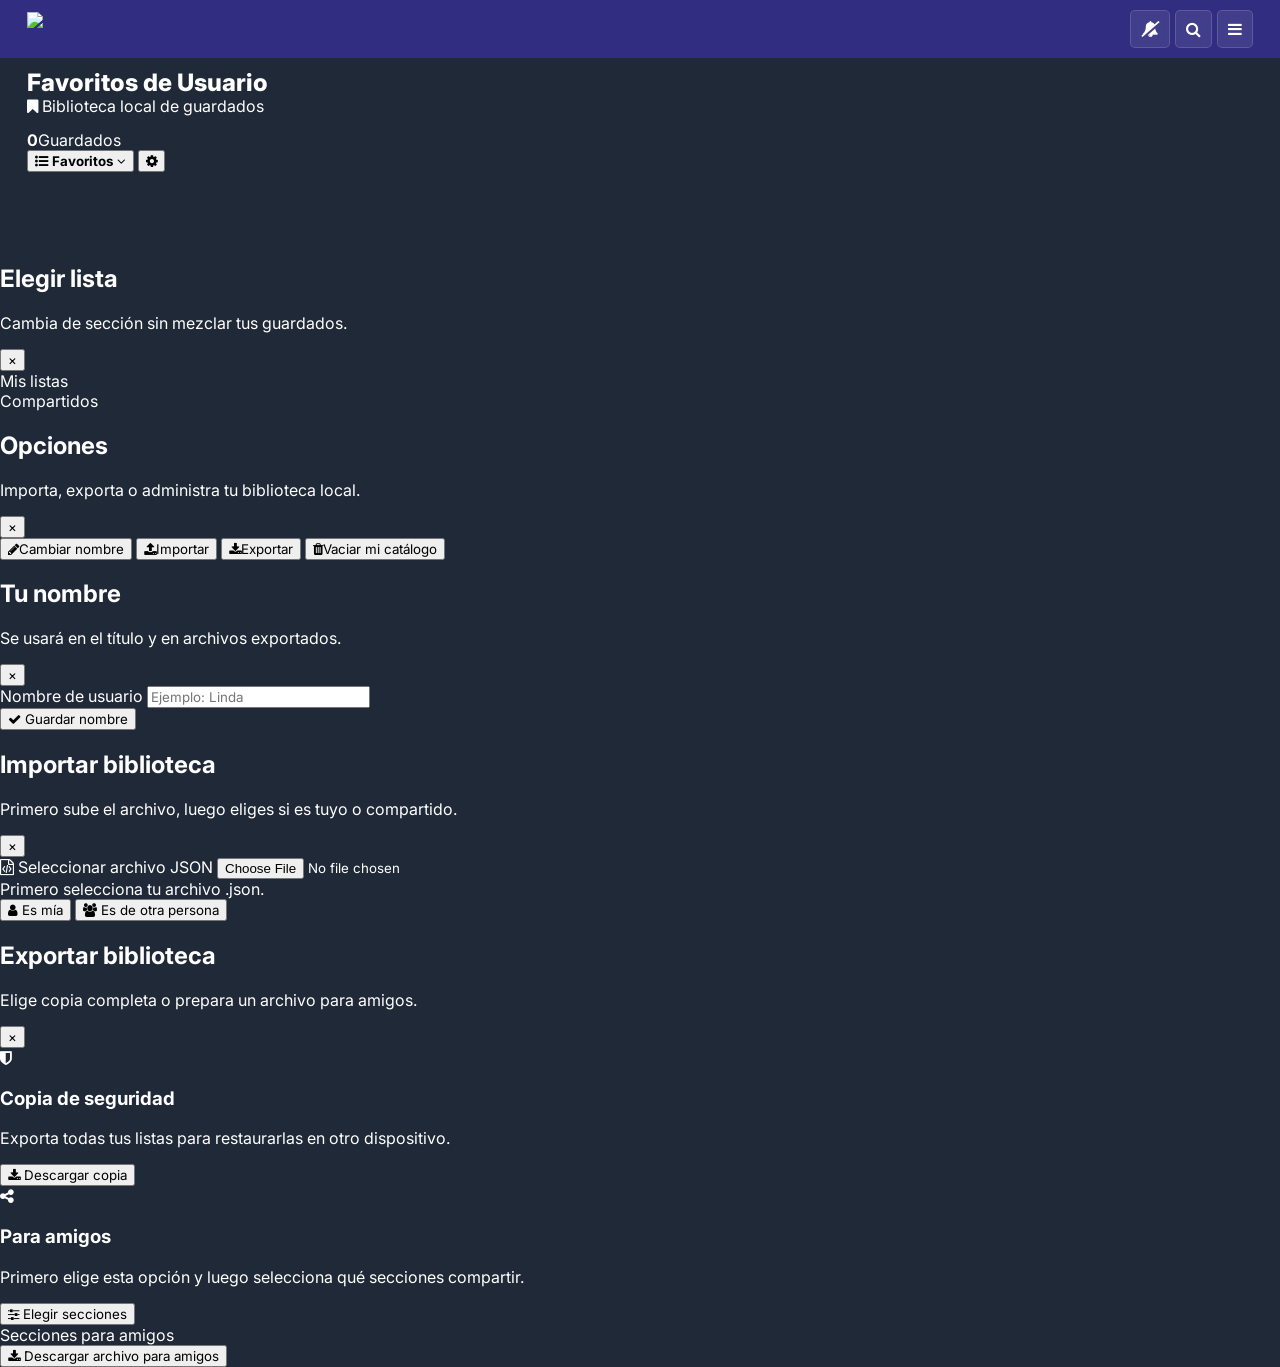
==== biblioteca/index.html @ ed654970 "Create index.html" ====
<!DOCTYPE html>
<html lang="es">
<head>

<script src="https://cdn.onesignal.com/sdks/web/v16/OneSignalSDK.page.js" defer></script>
<script src="/assets/js/Onesignalpush.js" defer></script>
  
<!-- Font Awesome -->
<link rel="stylesheet" href="https://cdnjs.cloudflare.com/ajax/libs/font-awesome/4.7.0/css/font-awesome.min.css">
<link rel="preconnect" href="https://fonts.googleapis.com">
<link rel="preconnect" href="https://fonts.gstatic.com" crossorigin>
<link href="https://fonts.googleapis.com/css2?family=Open+Sans:wght@400;600;700;800&display=swap" rel="stylesheet">
<link href="https://fonts.googleapis.com/css2?family=Inter:wght@300;400;500;600;700;800&display=swap" rel="stylesheet">
<link rel="icon" href="https://rule.animertr.com/favicon.ico" type="image/x-icon">
      
<meta property="og:type" content="website">
<meta content='Mi Biblioteca' property='og:title'/>
<meta content='https://rule.animertr.com/biblioteca' property='og:url'/>
<meta content='article' property='og:type'/>
<meta content='RuleRTR' property='og:site_name'/>
<meta content='Tu biblioteca para agregar favoritos, pendientes y mucho más.' property='og:description'/>
<meta content='https://rule.animertr.com/RuleRTR-Portada.webp' property='og:image'/>
<meta content='es_ES' property='og:locale'/>
<meta content='en_US' property='og:locale:alternate'/>
<meta content='en_GB' property='og:locale:alternate'/>
<meta content='RuleRTR' name='twitter:title'/>
<meta content='USARIO-TWITTER' name='twitter:site'/>
<meta content='USARIO-TWITTER' name='twitter:creator'/>
<meta content='summary_large_image' name='twitter:card'/>

  
<!-- CSS Style Configuracion -->
  <link rel="stylesheet" href="/assets/css/header.css">
  <link rel="stylesheet" href="/catalogo/style.css">
  <link rel="stylesheet" href="/assets/css/copiar.css">
  <link rel="stylesheet" href="/assets/css/biblioteca-ui.css">
  

  <meta charset="UTF-8" />
  <meta name="viewport" content="width=device-width, initial-scale=1.0" />

  <title> Biblioteca </title>

</head>
  <body>
<header class="header">
  <div class="header-container">
    
<!-- LOGO IZQUIERDA -->
<div class="logo">
  <a href="/">
    <img src="https://m.animertr.com/assets/img/AnimeRTR.webp">
  </a>
</div>

  <!-- DERECHA -->
  <div class="actions">
  <!-- 🔔 CAMPANA -->
  <button class="icon-btn" id="notifToggle">
    <i class="fa fa-bell-slash" id="bellIcon"></i>
  </button>
  <!-- 🔍 BUSCADOR -->
  <button class="icon-btn" onclick="abrirBusqueda()">
    <i class="fa fa-search"></i>
  </button>
  <!-- ☰ MENU -->
  <button class="icon-btn" onclick="toggleMenu()">
    <i class="fa fa-bars"></i>
  </button>
  </div>

<div id="searchBar">
 <div class="search-container">

  <div class="search-input-wrap">
    <i class="fa fa-search"></i>
    <input type="text" id="searchInput" placeholder="Buscar anime..." />
  </div>
  <!-- BOTÓN FILTROS -->
  <a href="/catalogo/" class="filter-btn">
    <i class="fa fa-sliders"></i>
    <span>Filtros</span>
  </a>
  <!-- TU BOTÓN X -->
  <button onclick="cerrarBusqueda()">
    <i class="fa fa-times"></i>
  </button>

</div>
</div>

<!-- WARNING -->
<div id="notifWarning">
  <span class="close" id="closeWarning">✖</span>
  <p style="margin:5px 0;">🔕 Notificaciones bloqueadas</p>
  <a href="https://media.onesignal.com/web-sdk/bell/edge-unblock.png" target="_blank">
    <img src="https://media.onesignal.com/web-sdk/bell/edge-unblock.png">
  </a>
</div>

<!-- TOAST -->
<div id="notifToast">
  <span class="close" id="closeToast">✖</span>
  <p id="toastText" style="margin:5px 0;"></p>
</div>
        

<!-- OVERLAY -->
<div id="overlay" onclick="toggleMenu()"></div>

<!-- MENÚ -->
<div id="menu">
  <div class="menu-links">
    <a href="/"><i class="fa fa-home"></i>Inicio</a>
    <a href="/assets/link/Anime"><i class="fa fa-play-circle"></i>Anime</a>
    <a href="/assets/link/Hentai"><i class="fa fa-heart"></i>Hentai</a>
    <a href="/assets/link/Doujins"><i class="fa fa-book"></i>Doujins</a>
    <a href="/assets/link/Rule34"><i class="fa fa-fire"></i>Rule34</a>
    <a href="/assets/link/ErogeGames"><i class="fa fa-gamepad"></i>Eroge Games</a>
    <a href="/assets/link/DMCA"><i class="fa fa-ban"></i>DMCA</a>
    <a href="/assets/link/Contacto"><i class="fa fa-envelope"></i>Contacto</a>
    <a href="/assets/link/Donar"><i class="fa fa-paypal"></i>Donar</a>
    <a href="/assets/link/Donar"><i class="fa fa-gift"></i>Membresias</a>
  </div>

  <div class="menu-social">
    <a href="/assets/link/Twitter" title="X/Twitter"><i class="fa fa-twitter"></i></a>
    <a href="/assets/link/WhatsApp" title="WhatsApp"><i class="fa fa-whatsapp"></i></a>
    <a href="/assets/link/Facebook" title="Facebook"><i class="fa fa-facebook"></i></a>
    <a href="/assets/link/YouTube" title="YouTube"><i class="fa fa-youtube-play"></i></a>
    <a href="/assets/link/Donar" title="Donar"><i class="fa fa-paypal"></i></a>
  </div>
</div>
 
</header>
   

<!-- JS Script Configuracion -->
  <script src="/assets/js/header.js"></script>
  <script src="/assets/js/zoom.js" defer></script>
  <script src="assets/js/biblioteca-core.js" defer></script>
  <script src="assets/js/biblioteca-page.js" defer></script>






    

      
<!-- AQUI COMIENZA EL HTML NORMAL CON JS NORMAL -->
  <div class="page">
    <div class="catalog-header-wrap">
      <div class="catalog-header-top">
        <div class="catalog-header-left">
          <div class="biblio-topbar">
            <div class="biblio-title-wrap">
              <h1 class="catalog-title" id="biblioTitle">Favoritos de Usuario</h1>
              <span class="biblio-subtitle" id="biblioSubtitle"><i class="fa fa-bookmark"></i> Biblioteca local de guardados</span>
            </div>
          </div>

          <div class="biblio-control-panel">
            <div class="biblio-count-left"><strong id="resultadoCantidad">0</strong><span>Guardados</span></div>
            <button class="biblio-btn biblio-view-button" id="biblioOpenList" type="button">
              <span><i class="fa fa-list-ul"></i> <strong id="biblioCurrentListText">Favoritos</strong></span>
              <i class="fa fa-angle-down"></i>
            </button>
            <button class="biblio-btn biblio-gear-btn" id="biblioOpenSettings" type="button" aria-label="Opciones">
              <i class="fa fa-cog"></i>
            </button>
          </div>
        </div>
      </div>
    </div>

    <div id="resultados" class="container"></div>
    <div id="paginacion"></div>
  </div>

  <div class="biblio-modal-backdrop" id="biblioModalBackdrop"></div>

  <div class="biblio-modal" id="biblioModal" aria-hidden="true">
    <div class="biblio-modal-box">
      <div class="biblio-modal-head">
        <div><h2>Elegir lista</h2><p>Cambia de sección sin mezclar tus guardados.</p></div>
        <button class="biblio-close" type="button" data-biblio-close>×</button>
      </div>
      <div class="biblio-modal-body">
        <div class="biblio-section-title">Mis listas</div>
        <div class="biblio-list-options" id="biblioPersonalOptions"></div>
        <div class="biblio-divider"></div>
        <div class="biblio-section-title">Compartidos</div>
        <div id="biblioSharedOptions"></div>
      </div>
    </div>
  </div>

  <div class="biblio-modal" id="biblioSettingsModal" aria-hidden="true">
    <div class="biblio-modal-box biblio-settings-box">
      <div class="biblio-modal-head">
        <div><h2>Opciones</h2><p>Importa, exporta o administra tu biblioteca local.</p></div>
        <button class="biblio-close" type="button" data-biblio-close>×</button>
      </div>
      <div class="biblio-modal-body">
        <div class="biblio-settings-grid">
          <button class="biblio-setting-option" id="biblioChangeName" type="button"><i class="fa fa-pencil"></i><span>Cambiar nombre</span></button>
          <button class="biblio-setting-option" id="biblioOpenImport" type="button"><i class="fa fa-upload"></i><span>Importar</span></button>
          <button class="biblio-setting-option" id="biblioOpenExport" type="button"><i class="fa fa-download"></i><span>Exportar</span></button>
          <button class="biblio-setting-option is-danger" id="biblioClearAll" type="button"><i class="fa fa-trash"></i><span>Vaciar mi catálogo</span></button>
        </div>
      </div>
    </div>
  </div>

  <div class="biblio-modal" id="biblioNameModal" aria-hidden="true">
    <div class="biblio-modal-box">
      <div class="biblio-modal-head">
        <div><h2>Tu nombre</h2><p>Se usará en el título y en archivos exportados.</p></div>
        <button class="biblio-close" type="button" data-biblio-close>×</button>
      </div>
      <div class="biblio-modal-body">
        <div class="biblio-form-row">
          <label for="biblioNameInput">Nombre de usuario</label>
          <input class="biblio-input" id="biblioNameInput" type="text" maxlength="30" placeholder="Ejemplo: Linda">
        </div>
        <button class="biblio-btn biblio-btn-primary" id="biblioSaveName" type="button"><i class="fa fa-check"></i> Guardar nombre</button>
      </div>
    </div>
  </div>

  <div class="biblio-modal" id="biblioImportModal" aria-hidden="true">
    <div class="biblio-modal-box">
      <div class="biblio-modal-head">
        <div><h2>Importar biblioteca</h2><p>Primero sube el archivo, luego eliges si es tuyo o compartido.</p></div>
        <button class="biblio-close" type="button" data-biblio-close>×</button>
      </div>
      <div class="biblio-modal-body">
        <label class="biblio-file">
          <i class="fa fa-file-code-o"></i>
          <span>Seleccionar archivo JSON</span>
          <input id="biblioImportFile" type="file" accept="application/json,.json">
        </label>
        <div class="biblio-preview" id="biblioImportPreview"><span class="biblio-muted">Primero selecciona tu archivo .json.</span></div>
        <div class="biblio-import-choices" id="biblioImportChoices">
          <button class="biblio-btn biblio-btn-primary" id="biblioImportOwn" type="button"><i class="fa fa-user"></i> Es mía</button>
          <button class="biblio-btn biblio-btn-soft" id="biblioImportShared" type="button"><i class="fa fa-users"></i> Es de otra persona</button>
        </div>
        <div class="biblio-conflict" id="biblioImportConflict">
          <div class="biblio-conflict-text" id="biblioImportConflictText"></div>
        </div>
      </div>
    </div>
  </div>

  <div class="biblio-modal" id="biblioExportModal" aria-hidden="true">
    <div class="biblio-modal-box">
      <div class="biblio-modal-head">
        <div><h2>Exportar biblioteca</h2><p>Elige copia completa o prepara un archivo para amigos.</p></div>
        <button class="biblio-close" type="button" data-biblio-close>×</button>
      </div>
      <div class="biblio-modal-body">
        <div class="biblio-export-grid">
          <div class="biblio-export-card">
            <i class="fa fa-shield"></i>
            <h3>Copia de seguridad</h3>
            <p>Exporta todas tus listas para restaurarlas en otro dispositivo.</p>
            <button class="biblio-btn biblio-btn-primary" id="biblioExportBackup" type="button"><i class="fa fa-download"></i> Descargar copia</button>
          </div>
          <div class="biblio-export-card">
            <i class="fa fa-share-alt"></i>
            <h3>Para amigos</h3>
            <p>Primero elige esta opción y luego selecciona qué secciones compartir.</p>
            <button class="biblio-btn biblio-btn-soft" id="biblioShowFriendExport" type="button"><i class="fa fa-sliders"></i> Elegir secciones</button>
          </div>
        </div>
        <div class="biblio-friend-panel" id="biblioFriendPanel">
          <div class="biblio-section-title">Secciones para amigos</div>
          <div class="biblio-check-grid" id="biblioExportChecks"></div>
          <div class="biblio-export-msg" id="biblioExportMsg"></div>
          <button class="biblio-btn biblio-btn-primary biblio-full" id="biblioExportFriend" type="button"><i class="fa fa-download"></i> Descargar archivo para amigos</button>
        </div>
      </div>
    </div>
  </div>
    
</body>
</html>
---- assets/css/header.css ----
* {
  box-sizing: border-box;
}

@font-face {
  font-family: 'Comic Neue';
  src: url('../fuentes/comic-neue/ComicNeue-Regular.ttf') format('truetype');
  font-weight: 400;
}

@font-face {
  font-family: 'Comic Neue';
  src: url('../fuentes/comic-neue/ComicNeue-Bold.ttf') format('truetype');
  font-weight: 700;
}


@font-face {
  font-family: 'Open Sans';
  src: url('../fuentes/open-sans/OpenSans-Regular.ttf') format('truetype');
  font-weight: 400;
}
@font-face {
  font-family: 'Open Sans';
  src: url('../fuentes/open-sans/OpenSans-SemiBold.ttf') format('truetype');
  font-weight: 600;
}
@font-face {
  font-family: 'Open Sans';
  src: url('../fuentes/open-sans/OpenSans-Bold.ttf') format('truetype');
  font-weight: 700;
}

@font-face {
  font-family: 'Rubik';
  src: url('../fuentes/rubik/Rubik-Regular.ttf') format('truetype');
  font-weight: 400;
}
@font-face {
  font-family: 'Rubik';
  src: url('../fuentes/rubik/Rubik-Medium.ttf') format('truetype');
  font-weight: 500;
}
@font-face {
  font-family: 'Rubik';
  src: url('../fuentes/rubik/Rubik-Bold.ttf') format('truetype');
  font-weight: 700;
}


/* RESET */
html, body {
  margin: 0;
  padding: 0;
  font-family: 'Open Sans', sans-serif;
}

/* HEADER */
.header {
  background: #312e81;
  position: sticky;
  top: 0;
  z-index: 1000;
}

.header-container {
  max-width: 1250px;
  margin: 0 auto; /* 🔥 centra horizontalmente */
  display: flex;
  justify-content: space-between;
  align-items: center;
  padding: 10px 12px 10px 12px; /* Arriba | Derecha | Abajo | Izquierda */
}

/* LOGO */
.logo img {
  height: 35px;
  display: block;
  filter: saturate(1.4) brightness(1.1);
}

/* ICONOS DERECHA */
.actions {
  display: flex;
  gap: 5px;
}

.actions i {
  color: white;
  font-size: 18px;
  cursor: pointer;
  transition: 0.3s;
}

.actions i:hover {
  color: #775cdc;
}

/* MENÚ IZQUIERDA */
#menu {
  position: fixed;
  top: 0;
  left: -260px;
  width: 250px;
  height: 100%;
  background-color: #00384d;
  box-shadow: 2px 0 5px rgba(0,0,0,0.5);
  z-index: 9999999999999999999999999999999;
  transition: left 0.3s ease;
  display: flex;
  flex-direction: column;
  justify-content: space-between;
}

#menu.open {
  left: 0;
}

/* LINKS */
.menu-links a {
  padding: 14px 20px;
  border-bottom: 1px solid rgba(255, 255, 255, 0.1);
  color: white;
  text-decoration: none;
  font-weight: 500;
  font-size: 14px;
  display: flex;
  align-items: center;
  transition: background-color 0.3s ease;
}

.menu-links a:hover {
  background: rgba(255,255,255,0.1);
}
.menu-links a i {
  margin-right: 10px;
  width: 20px;
  text-align: center;
}

/* Mini Div */
.icon-btn {
  background: rgba(255, 255, 255, 0.08); /* 🔥 fondo suave */
  border: 1px solid rgba(255, 255, 255, 0.15); /* borde tenue */
  padding: 10px;
  border-radius: 5px; /* 🔥 más cuadrado redondeado */
  cursor: pointer;

  display: flex;
  align-items: center;
  justify-content: center;

  backdrop-filter: blur(6px); /* ✨ efecto glass */
  -webkit-backdrop-filter: blur(6px);

  transition: all 0.25s ease;
}

.icon-btn i {
 color: rgba(255,255,255,0.9);

  color: white;
  font-size: 16px;
  pointer-events: none; /* 👈 importante */
}

/* Efecto hover bonito */
.icon-btn:hover {
  background: rgba(255, 255, 255, 0.15);

}

/* REDES ABAJO */
.menu-social {
  display: flex;
  justify-content: space-around;
  padding: 12px 0;
  border-top: 1px solid rgba(255,255,255,0.1);
}

.menu-social i {
  color: white;
  font-size: 18px;
  transition: 0.3s;
}

.menu-social i:hover {
  color: #775cdc;
}

/* OVERLAY */
#overlay {
  position: fixed;
  top: 0;
  left: 0;
  width: 100%;
  height: 100%;
  background: rgba(0,0,0,0.4);
  display: none;
  z-index: 1500;
}

#overlay.active {
  display: block;
}

/* BLOQUEAR SCROLL */
.no-scroll {
  overflow: hidden;
}

/* 🔍 BARRA DENTRO DEL HEADER */
#searchBar {
  position: absolute;
  top: 0;
  left: 0;
  width: 100%;
  height: 100%;
  background: #312e81;
  display: flex;
  align-items: center;
  z-index: 2000;
  transform: translateY(-100%);
  transition: 0.3s ease;  
}

#searchBar.active {
  transform: translateY(0);
}

/* INPUT */
.search-container{
  max-width: 1250px;
  width: 100%;
  margin: 0 auto;
  padding: 0 10px;

  display: flex;
  align-items: center;
  gap: 6px;
}

/* INPUT WRAP (FINO) */
.search-input-wrap{
  flex: 1;
  min-width: 0;
  height: 34px;

  display: flex;
  align-items: center;
  gap: 6px;

  padding: 0 10px;

  border-radius: 8px;
  border: 1px solid rgba(255,255,255,0.08);

  background: rgba(0,0,0,0.18);
}

/* ICONO */
.search-input-wrap i{
  font-size: 13px;
  color: rgba(255,255,255,0.55);
}

/* INPUT */
#searchBar input{
  flex: 1;
  height: 100%;
  background: transparent;
  border: none;
  outline: none;

  font-size: 13px;
  color: #eae6ff;
}

#searchBar input::placeholder{
  color: rgba(255,255,255,0.4);
}

/* FILTROS (NO GORDO) */
.filter-btn{
  height: 34px;
  padding: 0 12px;

  display: inline-flex;
  align-items: center;
  gap: 5px;

  border-radius: 8px;
  text-decoration: none;

  font-size: 12px;
  font-weight: 600;

  color: #eae6ff;

  background: rgba(255,255,255,0.08);
  border: 1px solid rgba(255,255,255,0.12);

  transition: all .15s ease;
}

.filter-btn:hover{
  background: rgba(255,255,255,0.14);
}

/* X (IGUAL ESTILO QUE INPUT) */
#searchBar button{
  width: 34px;
  height: 34px;

  border-radius: 8px;

  border: 1px solid rgba(168, 85, 247, 0.6);

  background: rgba(0,0,0,0.18);

  display: flex;
  align-items: center;
  justify-content: center;

  cursor: pointer;

  transition: all .18s ease;

  /* ✨ glow base */

}

/* hover más intenso pero elegante */
#searchBar button:hover{
  border-color: rgba(192, 132, 252, 0.9);


}

/* icono */
#searchBar button i{
  font-size: 13px;
  color: #e9d5ff;
}



/* CAMPANA */
#notifToggle.active i {
  color: #00d1ff;
}
#notifToggle.inactive i {
  color: #fff;
}

/* PANELES */
#notifWarning, #notifToast{
  position:absolute;
  top:60px;
  right:10px;
  width:250px;
  background:#222;
  color:white;
  border-radius:10px;
  padding:10px;
  display:none;
  box-shadow:0 5px 15px rgba(0,0,0,0.3);
  animation:fadeIn 0.2s ease;
  z-index:3000;
}

#notifToast{
  background:#fff;
  color:#111;
}

#notifWarning img{
  width:100%;
  border-radius:6px;
  margin-top:8px;
  cursor:pointer;
}

.close{
  position:absolute;
  top:5px;
  right:8px;
  cursor:pointer;
  font-size:14px;
  color:#aaa;
}
---- catalogo/style.css ----
*{box-sizing:border-box}
:root{
  --bg:#1f2937;
  --panel:#100a1a;
  --panel-2:#130b20;
  --field:#2d2634;
  --field-2:#342c3d;
  --soft:#4b4057;
  --soft-2:#5a4c68;
  --text:#ffffff;
  --muted:#c5bacd;
  --muted-2:#b7aebe;
--accent:#9333EA;
--accent-2:#9333EA;
  --purple:#7c3aed;
  --line:#ffffff10;
}
html,body{margin:0;padding:0}
body *:not(.fa):not(.fa *) {
  font-family: "Inter"!important;
}
body{
  background:var(--bg);
  color:var(--text);
}
.page{
  max-width:1250px;
  margin:0 auto;
  padding:0 12px 24px;
}
.catalog-header-wrap{
  margin:0 auto 12px;
  padding-top:6px;
}
.catalog-header-top{
  display:flex;
  flex-direction:column;
  align-items:stretch;
  gap:14px;
  background:transparent;
  padding:6px 0 0;
}
.catalog-header-left{
  display:flex;
  flex-direction:column;
  align-items:stretch;
  gap:14px;
  min-width:0;
  width:100%;
}
.catalog-title{
  margin:0;
  font-size:24px;
  line-height:1.08;
  font-weight:800;
  color:#fff;
}
.search-chip{
  display:flex;
  align-items:center;
  gap:8px;
  min-height:36px;
  width:100%;
  padding:0 14px;
  border-radius:10px;
  background:#171120;
  border:1px solid var(--line);
  color:#efe8f8;
  font-size:14px;
  font-weight:700;
  max-width:100%;
}
.search-chip svg{
  width:16px;
  height:16px;
  fill:#d6cce2;
  flex:0 0 auto;
}
.search-chip span{
  flex:1;
  min-width:0;
  white-space:nowrap;
  overflow:hidden;
  text-overflow:ellipsis;
  max-width:none;
}
.catalog-header-right{
  display:flex;
  align-items:flex-end;
  justify-content:space-between;
  gap:12px;
  width:100%;
}
.catalog-meta{
  display:flex;
  flex-direction:column;
  align-items:flex-start;
  gap:4px;
  line-height:1;
}
.catalog-meta strong{
  font-size:18px;
  font-weight:700;
  color:#d6d2dc;
}
.catalog-meta span{
  font-size:14px;
  color:var(--muted);
}
.catalog-filter-btn{
  position:relative;
  display:inline-flex;
  align-items:center;
  justify-content:center;
  gap:4px;
  min-width:94px;
  height:40px;
  padding:0 16px;
  border:none;
  border-radius:10px;
  background:rgba(255, 255, 255, 0.08);
  border: 1px solid rgba(255, 255, 255, 0.15);
  color:#fff;
  font-size:16px;
  font-weight:700;
  cursor:pointer;
  transition:.2s ease;
}
.catalog-filter-btn {border: 1px solid rgba(255, 255, 255, 0.24);background:rgba(255, 255, 255, 0.12);}
.catalog-filter-btn svg{width:20px;height:20px;fill:#fff;}
.filter-count-badge{
  position:absolute;
  top:-8px;
  right:-8px;
  min-width:20px;
  height:20px;

  border-radius:999px;
  background:var(--accent-2);
  color:#fff;
  font-size:11.5px;
  font-weight:600;
  display:flex;
  align-items:center;
  justify-content:center;
  border:2px solid var(--bg);
}
.container{
  display:grid;
  grid-template-columns:repeat(5,1fr);
  gap:8px;
  max-width:1250px;
  margin:8px auto 0;
}

@media (max-width:1024px){
  .container{
    grid-template-columns:repeat(3,1fr);
  }
}

@media (max-width:600px){
  .container{
    grid-template-columns:repeat(2,1fr);
  }
}
 
.card{
  display:block;
  background:#1f2937;
  overflow:hidden;
  text-decoration:none;
  color:#fff;
}
.card-thumb{
  position: relative;
  overflow: hidden;
  container-type: inline-size;
}

.card-badge-wrap{
  position: absolute;
  left: 0;
  bottom: 0;
  z-index: 3;

  display: flex;
  align-items: center;

  padding-top: 2.6cqw;
  padding-right: 2.6cqw;

  background: #1f2937;
  border-top-right-radius: 2.5cqw;
}

.card-badge-wrap::before,
.card-badge-wrap::after{
  content: "";
  position: absolute;
  width: 4.8cqw;
  height: 4.8cqw;
  pointer-events: none;
}

.card-badge-wrap::before{
  left: 0;
  bottom: 100%;
  border-bottom-left-radius: 2.5cqw;
  box-shadow: -1.2cqw 1.2cqw 0 1.2cqw #1f2937;
}

.card-badge-wrap::after{
  left: 100%;
  bottom: 0;
  border-bottom-left-radius: 2.5cqw;
  box-shadow: -1.2cqw 1.2cqw 0 1.2cqw #1f2937;
}

.card-badge{
  display:flex;
  align-items:center;
  justify-content:center;

  height:24px;
  padding:0 10px;

  border-radius:5px;
  background:#4a3a63;
  color:#f5f0ff;

  font-size:12px;
  font-weight:600;

  line-height:24px; /* 🔥 CLAVE */
  white-space:nowrap;

  text-transform:uppercase;
}
.card img{
  display:block;
  width:100%;
  aspect-ratio:162/244;
  object-fit:cover;
  border-radius:8px;
}
.card-content{
  font-size:13px;
  text-align:left;
  font-weight:bold;
  padding-top:6px;
}
.card-content h3{
  font-size:13px;
  margin:0;
  line-height:1.3;
  display:-webkit-box;

  -webkit-box-orient:vertical;
  overflow:hidden;
}
.empty-state{
  grid-column:1 / -1;
  background:#151d2a;
  border:1px solid var(--line);
  border-radius:12px;
  padding:22px 16px;
  text-align:center;
  color:#d9cfdf;
  font-weight:700;
}
#paginacion{
  display:flex;
  flex-wrap:wrap;
  justify-content:center;
  gap:4px;
  margin:16px auto 0;
  max-width:1250px;
  padding:0 0 20px;
}
#paginacion a{
  min-width:38px;
  height:38px;
  display:inline-flex;
  align-items:center;
  justify-content:center;
  margin:0;
  padding:0 12px;
  border-radius:8px;
  background:#fff;
  color:#333;
  text-decoration:none;
  transition:.2s;
  border:1px solid rgba(0,0,0,.4);
  font-weight:700;
}
#paginacion a:hover,
#paginacion a.active{
  background:var(--purple);
  color:#fff;
  border-color:var(--purple);
}
#paginacion span{
  display:inline-flex;
  align-items:center;
  justify-content:center;
  min-width:30px;
  height:38px;
  color:#aaa;
}
.filter-modal-backdrop{
  position:fixed;
  inset:0;
  background:rgba(0,0,0,.55);
  backdrop-filter:blur(3px);
  opacity:0;
  visibility:hidden;
  transition:.22s ease;
  z-index:999;
}
.filter-modal{
  position:fixed;
  inset:0;
  display:flex;
  align-items:center;
  justify-content:center;
  padding:18px;
  opacity:0;
  visibility:hidden;
  transition:.22s ease;
  z-index:1000;
  overflow:hidden;
}
.filter-modal.is-open,
.filter-modal-backdrop.is-open{
  opacity:1;
  visibility:visible;
}
.filter-modal-box{
  width:min(500px,100%);
  max-height:unset;
  overflow:visible;
  background:linear-gradient(180deg,var(--panel) 0%,var(--panel-2) 100%);
  border-radius:12px;
  padding:34px 42px 40px;
  box-shadow:none;
  border:none;
}
.filter-modal-header{
  display:flex;
  align-items:center;
  justify-content:space-between;
  gap:10px;
  margin-bottom:30px;
}
.filter-modal-header h2{
  margin:0;
  font-size:20px;
  font-weight:800;
  color:#fff;
}
.filter-modal{
  overscroll-behavior: contain;
}

.select-panel,
#genrePanel,
#estadoPanel,
#idiomaPanel {
  overscroll-behavior: contain;
  max-height: 240px;
  overflow-y: auto;
}
.filter-close-btn{
  width:38px;
  height:38px;
  border:none;
  border-radius:10px;
  background:transparent;
  color:#d2c7db;
  font-size:24px;
  cursor:pointer;
}
.filter-close-btn:hover{background:#ffffff0f}
.filter-block{margin-bottom:16px}
.select-box{position:relative}
.select-display{
  position:relative;
  width:100%;
  min-height:48px;
  border:none;
  outline:none;
  border-radius:8px;
  background:linear-gradient(90deg,var(--field) 0%,var(--field-2) 100%);
  color:#fff;
  padding:0 42px 0 14px;
  font-size:15px;
  font-weight:700;
  display:flex;
  align-items:center;
  cursor:pointer;
  border:1px solid transparent;
}
.select-display .label-soft{
  color:var(--muted-2);
  font-weight:400;
  margin-right:4px;
}
.select-display .value-strong{
  color:#e8dff0;
  font-weight:700;
  white-space:nowrap;
  overflow:hidden;
  text-overflow:ellipsis;
}
.select-display svg{
  position:absolute;
  right:14px;
  width:18px;
  height:18px;
  fill:#cfc3d8;
  pointer-events:none;
}
.select-box{
  position:relative;
}

.select-panel{
  position:absolute;
  top:calc(100% + 10px);
  left:0;
  width:100%;
  z-index:20;

  display:block;
  margin-top:0;
  padding:0;
  border-radius:8px;
  background:#171320;
  border:1px solid var(--line);

  opacity:0;
  visibility:hidden;
  pointer-events:none;
  transform:translateY(8px) scale(.98);
  transform-origin:top center;

  transition:
    opacity .18s ease,
    transform .18s ease,
    visibility 0s linear .18s;
}

.select-panel.is-open{
  opacity:1;
  visibility:visible;
  pointer-events:auto;
  transform:translateY(0) scale(1);
  transition:
    opacity .18s ease,
    transform .18s ease,
    visibility 0s linear 0s;
   overflow-y: auto;
}
.option-row{
  display:flex;
  align-items:center;
  gap:12px;
  min-height:44px;
  padding:0 16px;
  cursor:pointer;
  color:#f0e8f7;
  font-size:15px;
  font-weight:600;
}
.option-row:hover{background:#ffffff08}
.option-row input{
  display:none;
}
.option-row .radio-ui,
.option-row .check-ui{
  width:20px;
  height:20px;
  border:1.6px solid #685f77;
  background:transparent;
  flex:0 0 auto;
  position:relative;
}
.option-row .radio-ui{border-radius:999px}
.option-row .check-ui{border-radius:4px}
.option-row input:checked + .radio-ui::after{
  content:"";
  position:absolute;
  inset:4px;
  border-radius:999px;
  background:var(--accent);
}
.option-row input:checked + .check-ui::after{
  content:"";
  position:absolute;
  left:6px;
  top:2px;
  width:5px;
  height:10px;
  border:solid var(--accent);
  border-width:0 2px 2px 0;
  transform:rotate(45deg);
}
.filter-check-row{
  display:flex;
  align-items:center;
  gap:10px;
  min-height:42px;
  padding:0 14px;
  border-radius:8px;
  background:linear-gradient(90deg,var(--field) 0%,var(--field-2) 100%);
  color:#ece3f3;
  font-size:15px;
  font-weight:700;
  cursor:pointer;
  margin-bottom:16px;
}
.filter-check-row input{
  position:absolute;
  opacity:0;
  pointer-events:none;
}
.filter-check-row .check-ui{
  width:18px;
  height:18px;
  border:1.6px solid #685f77;
  border-radius:4px;
  position:relative;
  flex:0 0 auto;
}
.filter-check-row input:checked + .check-ui::after{
  content:"";
  position:absolute;
  left:5px;
  top:1px;
  width:5px;
  height:10px;
  border:solid var(--accent);
  border-width:0 2px 2px 0;
  transform:rotate(45deg);
}
.filter-actions{
  display:grid;
  grid-template-columns:1fr 1fr;
  gap:10px;
  margin-top:14px;
}

.btn-reset,
.apply-filter-btn{
  height:52px;
  border:none;
  border-radius:8px;
  font-size:15px;
  font-weight:800;
  cursor:pointer;
  transition:.18s ease;
}

.btn-reset{
  display:flex;
  align-items:center;
  justify-content:center;

  height:52px;
  padding:0 16px;

  background: transparent;
  color:#a78bfa;

  border:1px solid #a78bfa55;
  border-radius:8px;

  font-size:14px;
  font-weight:700;

  cursor:pointer;
  transition:.2s ease;
}

.btn-reset:hover{
  background:#a78bfa10;
  color:#c4b5fd;
  border-color:#a78bfa;
}

.apply-filter-btn{
  width:100%;
  background:var(--accent);
  color:#ffffff;
}

.apply-filter-btn:hover{
  background:#6A24AD;
  color:#fff;
  border-color:#a78bfa;
}

@media (max-width: 600px){
  .filter-actions{
    grid-template-columns:1fr 1fr;
  }
}
body.no-scroll{
  overflow: hidden;
}
body.no-scroll .page{
  pointer-events: none;
}

body.no-scroll .filter-modal,
body.no-scroll .filter-modal-backdrop{
  pointer-events: auto;
}
@media (max-width:768px){

  .catalog-title{font-size:20px}

  .catalog-filter-btn{min-width:88px;height:38px;padding:0 14px;font-size:15px}
  .search-chip span{max-width:none}
  .filter-modal{
    align-items:center;
    justify-content:center;
    padding:14px;
  }
}

/* ===== Scroll global bonito ===== */
html {
  scrollbar-width: thin;
  scrollbar-color: rgba(255,255,255,0.22) transparent;
}

body,
.select-panel,
.genre-panel,
#genrePanel,
#estadoPanel,
#idiomaPanel {
  scrollbar-width: thin;
  scrollbar-color: rgba(255,255,255,0.22) transparent;
}

/* Chrome, Edge, Opera */
body::-webkit-scrollbar,
.select-panel::-webkit-scrollbar,
#genrePanel::-webkit-scrollbar,
#estadoPanel::-webkit-scrollbar,
#idiomaPanel::-webkit-scrollbar {
  width: 8px;
  height: 8px;
}

body::-webkit-scrollbar-track,
.select-panel::-webkit-scrollbar-track,
#genrePanel::-webkit-scrollbar-track,
#estadoPanel::-webkit-scrollbar-track,
#idiomaPanel::-webkit-scrollbar-track {
  background: transparent;
  border-radius: 999px;
}

body::-webkit-scrollbar-thumb,
.select-panel::-webkit-scrollbar-thumb,
#genrePanel::-webkit-scrollbar-thumb,
#estadoPanel::-webkit-scrollbar-thumb,
#idiomaPanel::-webkit-scrollbar-thumb {
  background: rgba(255,255,255,0.20);
  border-radius: 999px;
  border: 2px solid transparent;
  background-clip: padding-box;
}

body::-webkit-scrollbar-thumb:hover,
.select-panel::-webkit-scrollbar-thumb:hover,
#genrePanel::-webkit-scrollbar-thumb:hover,
#estadoPanel::-webkit-scrollbar-thumb:hover,
#idiomaPanel::-webkit-scrollbar-thumb:hover {
  background: rgba(255,255,255,0.32);
  border: 2px solid transparent;
  background-clip: padding-box;
}.select-search-wrap{
  padding:10px 12px 8px;
  border-bottom:1px solid #ffffff10;
  background:rgba(255,255,255,0.02);
}

.select-search{
  width:100%;
  height:38px;
  border:1px solid #ffffff14;
  outline:none;
  border-radius:8px;
  background:linear-gradient(90deg, #241b33 0%, #2b2138 100%);
  color:#f3ecfa;
  padding:0 12px;
  font-size:14px;
  font-weight:600;
  transition:.2s ease;
}

.select-search::placeholder{
  color:#a99db7;
}

.select-search:focus{
  border-color:#a78bfa66;
  box-shadow:0 0 0 3px #a78bfa14;
}

#categoriasOptions,
#autoresOptions{
  max-height:210px;
  overflow-y:auto;
  padding:4px 0 6px;
}
#categoriasPanel,
#autoresPanel{
  max-height: none !important;
  overflow: hidden !important;
}
---- assets/css/copiar.css ----
/* Bloquear selección en todo por defecto */
* {
  user-select: none;
  -webkit-user-select: none;
  -webkit-tap-highlight-color: transparent;
}

*:focus {
  outline: none;
}

/* Permitir selección solo en título y sinopsis */
.anime-info h1,
.sinopsis,
.sinopsis * {
  user-select: text !important;
  -webkit-user-select: text !important;
}

/* Estilo visual cuando se selecciona texto */
.anime-info h1::selection,
.sinopsis::selection,
.sinopsis *::selection {
  background-color: rgba(180, 180, 180, 0.4);

}
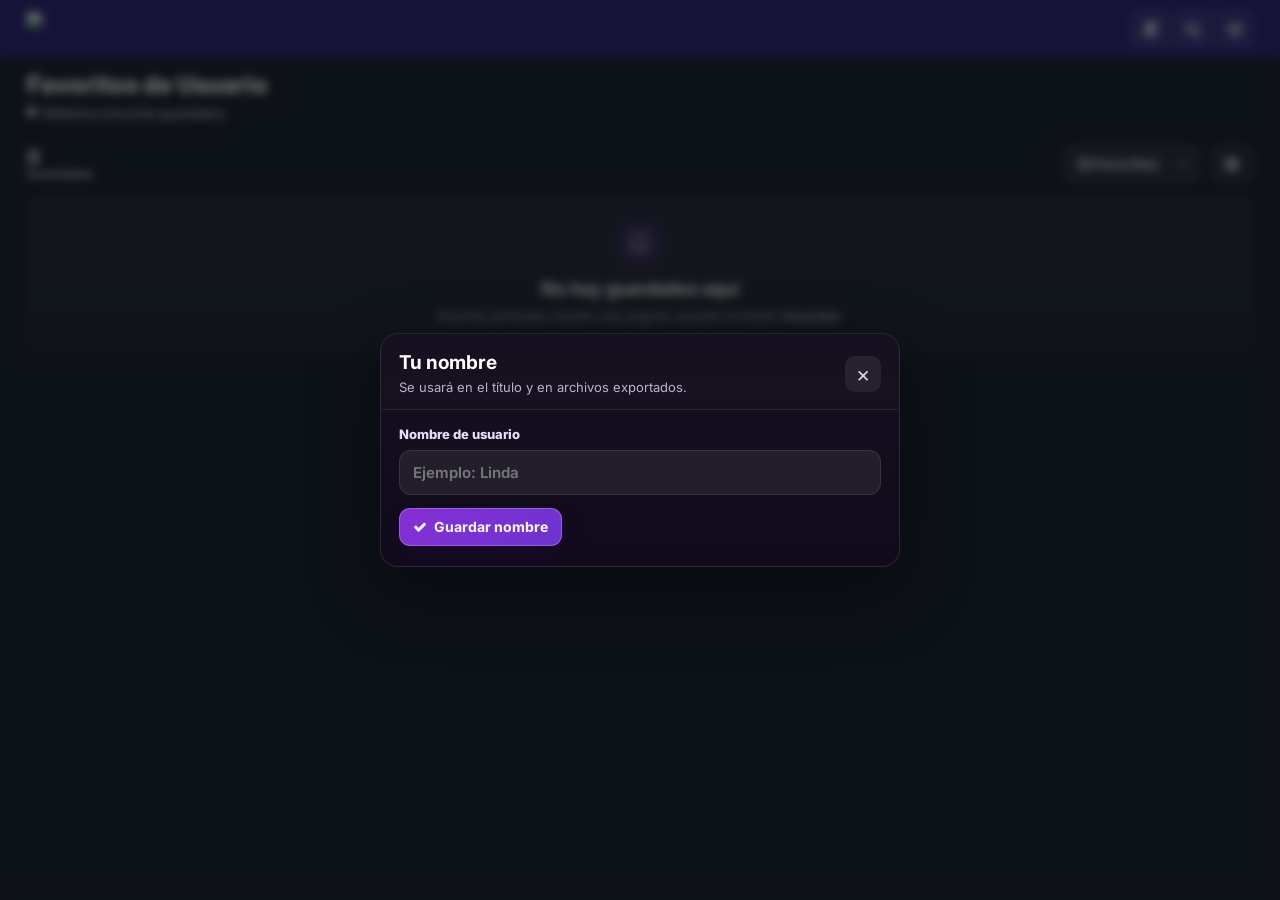
==== commit 06aa3f5b: "Update index.html" ====
--- a/biblioteca/index.html
+++ b/biblioteca/index.html
@@ -138,8 +138,8 @@
 <!-- JS Script Configuracion -->
   <script src="/assets/js/header.js"></script>
   <script src="/assets/js/zoom.js" defer></script>
-  <script src="assets/js/biblioteca-core.js" defer></script>
-  <script src="assets/js/biblioteca-page.js" defer></script>
+  <script src="/assets/js/biblioteca-core.js" defer></script>
+  <script src="/assets/js/biblioteca-page.js" defer></script>
 
 
 
--- a/assets/css/biblioteca-ui.css
+++ b/assets/css/biblioteca-ui.css
@@ -0,0 +1,776 @@
+/* Biblioteca UI: solo clases .biblio-* para no tocar catalogo.css */
+.biblio-topbar{
+  width:100%;
+  display:flex;
+  align-items:center;
+  justify-content:space-between;
+  gap:12px;
+  margin-top:2px;
+}
+.biblio-title-wrap{
+  min-width:0;
+  display:flex;
+  flex-direction:column;
+  gap:7px;
+}
+.biblio-subtitle{
+  display:inline-flex;
+  align-items:center;
+  gap:7px;
+  color:#cabce0;
+  font-size:13px;
+  font-weight:600;
+}
+.biblio-toolbar{
+  display:flex;
+  align-items:center;
+  justify-content:flex-end;
+  flex-wrap:wrap;
+  gap:8px;
+}
+.biblio-btn{
+  appearance:none;
+  border:1px solid rgba(255,255,255,.13);
+  min-height:38px;
+  display:inline-flex;
+  align-items:center;
+  justify-content:center;
+  gap:7px;
+  padding:0 13px;
+  border-radius:11px;
+  background:rgba(255,255,255,.075);
+  color:#f7f0ff;
+  font-size:14px;
+  font-weight:750;
+  cursor:pointer;
+  text-decoration:none;
+  transition:background .16s ease,border-color .16s ease,color .16s ease, transform .16s ease;
+}
+.biblio-btn:hover{
+  background:rgba(147,51,234,.18);
+  border-color:rgba(196,181,253,.36);
+  color:#fff;
+}
+.biblio-btn:active{transform:translateY(1px)}
+.biblio-btn-primary{
+  background:linear-gradient(135deg,rgba(147,51,234,.9),rgba(124,58,237,.86));
+  border-color:rgba(216,180,254,.35);
+  box-shadow:0 10px 24px rgba(59,7,100,.22);
+}
+.biblio-btn-soft{
+  background:rgba(17,24,39,.62);
+}
+.biblio-btn-danger{
+  background:rgba(239,68,68,.11);
+  border-color:rgba(248,113,113,.25);
+  color:#fecaca;
+}
+.biblio-btn-danger:hover{
+  background:rgba(239,68,68,.18);
+  border-color:rgba(248,113,113,.42);
+}
+.biblio-view-row{
+  width:100%;
+  display:flex;
+  align-items:center;
+  justify-content:space-between;
+  gap:10px;
+  margin:2px 0 0;
+}
+.biblio-view-button{
+  min-width:190px;
+}
+.biblio-count-label{
+  color:#c5bacd;
+  font-size:14px;
+  font-weight:650;
+}
+.biblio-count-label strong{
+  color:#d6d2dc;
+  font-size:18px;
+}
+.biblio-modal-backdrop{
+  position:fixed;
+  inset:0;
+  z-index:2000;
+  background:rgba(0,0,0,.56);
+  backdrop-filter:blur(5px);
+  opacity:0;
+  visibility:hidden;
+  transition:.18s ease;
+}
+.biblio-modal-backdrop.is-open{
+  opacity:1;
+  visibility:visible;
+}
+.biblio-modal{
+  position:fixed;
+  inset:0;
+  z-index:2001;
+  display:flex;
+  align-items:center;
+  justify-content:center;
+  padding:16px;
+  opacity:0;
+  visibility:hidden;
+  transition:.18s ease;
+  pointer-events:none;
+}
+.biblio-modal.is-open{
+  opacity:1;
+  visibility:visible;
+  pointer-events:auto;
+}
+.biblio-modal-box{
+  width:min(520px,100%);
+  max-height:min(82vh,720px);
+  overflow:auto;
+  border-radius:18px;
+  background:linear-gradient(180deg,#171020 0%,#100a1a 100%);
+  border:1px solid rgba(255,255,255,.11);
+  box-shadow:0 24px 70px rgba(0,0,0,.46);
+}
+.biblio-modal-head{
+  position:sticky;
+  top:0;
+  z-index:2;
+  display:flex;
+  align-items:center;
+  justify-content:space-between;
+  gap:14px;
+  padding:18px 18px 14px;
+  background:linear-gradient(180deg,#171020 0%,rgba(23,16,32,.94) 100%);
+  border-bottom:1px solid rgba(255,255,255,.08);
+}
+.biblio-modal-head h2{
+  margin:0;
+  color:#fff;
+  font-size:19px;
+  line-height:1.15;
+}
+.biblio-modal-head p{
+  margin:5px 0 0;
+  color:#bfb1cd;
+  font-size:13px;
+}
+.biblio-close{
+  width:36px;
+  height:36px;
+  border:none;
+  border-radius:10px;
+  background:rgba(255,255,255,.07);
+  color:#ddd3e7;
+  cursor:pointer;
+  font-size:22px;
+  line-height:1;
+}
+.biblio-close:hover{background:rgba(255,255,255,.12);color:#fff}
+.biblio-modal-body{
+  padding:16px 18px 20px;
+}
+.biblio-section-title{
+  margin:5px 0 10px;
+  color:#e9ddf8;
+  font-size:13px;
+  font-weight:800;
+  letter-spacing:.02em;
+  text-transform:uppercase;
+}
+.biblio-list-options{
+  display:grid;
+  gap:8px;
+}
+.biblio-list-option{
+  width:100%;
+  border:1px solid rgba(255,255,255,.095);
+  border-radius:13px;
+  background:rgba(255,255,255,.055);
+  color:#f7f0ff;
+  min-height:46px;
+  padding:0 12px;
+  display:flex;
+  align-items:center;
+  gap:10px;
+  cursor:pointer;
+  text-align:left;
+  font-size:14px;
+  font-weight:750;
+  transition:.16s ease;
+}
+.biblio-list-option i{
+  width:22px;
+  text-align:center;
+  color:#c4b5fd;
+}
+.biblio-list-option span{
+  flex:1;
+  min-width:0;
+}
+.biblio-list-option strong{
+  min-width:28px;
+  height:24px;
+  padding:0 7px;
+  border-radius:999px;
+  background:rgba(255,255,255,.09);
+  display:inline-flex;
+  align-items:center;
+  justify-content:center;
+  color:#d6d2dc;
+  font-size:12px;
+}
+.biblio-list-option:hover,
+.biblio-list-option.is-current{
+  border-color:rgba(168,85,247,.46);
+  background:rgba(147,51,234,.16);
+}
+.biblio-list-option.is-current i{color:#fff}
+.biblio-divider{
+  height:1px;
+  background:rgba(255,255,255,.08);
+  margin:16px 0;
+}
+.biblio-shared-empty,
+.biblio-muted{
+  color:#bfb1cd;
+  font-size:13px;
+}
+.biblio-shared-group{
+  border:1px solid rgba(255,255,255,.08);
+  border-radius:14px;
+  overflow:hidden;
+  background:rgba(255,255,255,.04);
+  margin-bottom:9px;
+}
+.biblio-shared-group summary{
+  min-height:46px;
+  padding:0 10px 0 13px;
+  color:#f4edff;
+  font-weight:800;
+  cursor:pointer;
+  display:flex;
+  align-items:center;
+  justify-content:space-between;
+  gap:10px;
+  list-style:none;
+}
+.biblio-shared-group summary::-webkit-details-marker{display:none}
+.biblio-shared-lists{
+  padding:0 10px 10px;
+  display:grid;
+  gap:7px;
+}
+.biblio-mini-danger{
+  width:32px;
+  height:32px;
+  border-radius:9px;
+  border:1px solid rgba(248,113,113,.22);
+  background:rgba(239,68,68,.10);
+  color:#fecaca;
+  cursor:pointer;
+}
+.biblio-mini-danger:hover{background:rgba(239,68,68,.18)}
+.biblio-form-row{
+  display:grid;
+  gap:8px;
+  margin:0 0 13px;
+}
+.biblio-form-row label{
+  color:#e9ddf8;
+  font-size:13px;
+  font-weight:800;
+}
+.biblio-input{
+  width:100%;
+  min-height:45px;
+  border-radius:12px;
+  border:1px solid rgba(255,255,255,.10);
+  background:rgba(255,255,255,.07);
+  color:#fff;
+  outline:none;
+  padding:0 13px;
+  font-size:15px;
+  font-weight:650;
+}
+.biblio-input:focus{
+  border-color:rgba(168,85,247,.55);
+  box-shadow:0 0 0 3px rgba(147,51,234,.15);
+}
+.biblio-file{
+  position:relative;
+  display:flex;
+  align-items:center;
+  justify-content:center;
+  gap:10px;
+  width:100%;
+  min-height:68px;
+  border-radius:15px;
+  border:1px dashed rgba(196,181,253,.35);
+  background:rgba(147,51,234,.08);
+  color:#f5f0ff;
+  cursor:pointer;
+  font-weight:800;
+  text-align:center;
+  padding:14px;
+}
+.biblio-file input{
+  position:absolute;
+  inset:0;
+  opacity:0;
+  cursor:pointer;
+}
+.biblio-preview{
+  margin:12px 0 0;
+  padding:12px;
+  border-radius:13px;
+  background:rgba(255,255,255,.055);
+  border:1px solid rgba(255,255,255,.075);
+  color:#d8cdea;
+  font-size:13px;
+  line-height:1.45;
+}
+.biblio-import-choices{
+  display:none;
+  gap:8px;
+  margin-top:12px;
+}
+.biblio-import-choices.is-ready{display:grid}
+.biblio-export-grid{
+  display:grid;
+  grid-template-columns:1fr 1fr;
+  gap:10px;
+}
+.biblio-export-card{
+  min-height:120px;
+  border-radius:16px;
+  border:1px solid rgba(255,255,255,.10);
+  background:rgba(255,255,255,.055);
+  padding:14px;
+  display:flex;
+  flex-direction:column;
+  align-items:flex-start;
+  gap:8px;
+}
+.biblio-export-card i{
+  color:#c4b5fd;
+  font-size:22px;
+}
+.biblio-export-card h3{
+  margin:0;
+  color:#fff;
+  font-size:15px;
+}
+.biblio-export-card p{
+  margin:0;
+  color:#bfb1cd;
+  font-size:12.5px;
+  line-height:1.35;
+  flex:1;
+}
+.biblio-check-grid{
+  display:grid;
+  grid-template-columns:1fr 1fr;
+  gap:8px;
+  margin:12px 0 0;
+}
+.biblio-check{
+  display:flex;
+  align-items:center;
+  gap:8px;
+  min-height:38px;
+  padding:0 10px;
+  border-radius:11px;
+  background:rgba(255,255,255,.055);
+  color:#e9ddf8;
+  font-size:13px;
+  font-weight:700;
+}
+.biblio-check input{accent-color:#9333ea}
+.biblio-card-shell{
+  position:relative;
+  min-width:0;
+}
+.biblio-card-remove{
+  position:absolute;
+  top:7px;
+  right:7px;
+  z-index:8;
+  width:34px;
+  height:34px;
+  border-radius:10px;
+  border:1px solid rgba(255,255,255,.18);
+  background:rgba(16,10,26,.78);
+  color:#fff;
+  backdrop-filter:blur(6px);
+  cursor:pointer;
+  display:flex;
+  align-items:center;
+  justify-content:center;
+  opacity:.92;
+  transition:.15s ease;
+}
+.biblio-card-remove:hover{
+  background:rgba(239,68,68,.88);
+  border-color:rgba(254,202,202,.35);
+}
+.biblio-empty-container{
+  max-width:1250px;
+  margin:10px auto 0;
+}
+.biblio-empty{
+  width:100%;
+  border-radius:18px;
+  border:1px solid rgba(255,255,255,.08);
+  background:linear-gradient(180deg,rgba(255,255,255,.06),rgba(255,255,255,.035));
+  padding:24px 18px;
+  text-align:center;
+  color:#d8cdea;
+}
+.biblio-empty-icon{
+  width:48px;
+  height:48px;
+  margin:0 auto 10px;
+  border-radius:15px;
+  display:flex;
+  align-items:center;
+  justify-content:center;
+  background:rgba(147,51,234,.16);
+  color:#e9d5ff;
+  font-size:22px;
+}
+.biblio-empty h2{
+  margin:0 0 7px;
+  color:#fff;
+  font-size:18px;
+}
+.biblio-empty p{
+  margin:0;
+  color:#bfb1cd;
+  font-size:14px;
+  line-height:1.45;
+}
+.biblio-error{color:#fecaca}
+
+/* Selector de portada */
+.biblio-save-panel{
+  margin-top:14px;
+  display:flex;
+  flex-direction:column;
+  gap:10px;
+}
+.biblio-save-label{
+  color:#d7c8e8;
+  font-size:13px;
+  font-weight:800;
+}
+.biblio-save-options{
+  display:flex;
+  flex-wrap:wrap;
+  gap:8px;
+}
+.biblio-save-btn{
+  min-height:38px;
+  border-radius:11px;
+  border:1px solid rgba(255,255,255,.14);
+  background:rgba(255,255,255,.075);
+  color:#f6efff;
+  padding:0 12px;
+  cursor:pointer;
+  display:inline-flex;
+  align-items:center;
+  justify-content:center;
+  gap:7px;
+  font-size:14px;
+  font-weight:800;
+  transition:.16s ease;
+}
+.biblio-save-btn:hover{background:rgba(147,51,234,.16);border-color:rgba(196,181,253,.36)}
+.biblio-save-btn.is-active{background:linear-gradient(135deg,#9333ea,#7c3aed);border-color:rgba(216,180,254,.4);color:#fff}
+.biblio-current-state{color:#bfb1cd;font-size:13px;font-weight:700}
+
+@media (max-width:700px){
+  .biblio-topbar{align-items:flex-start;flex-direction:column}
+  .biblio-toolbar{width:100%;justify-content:flex-start}
+  .biblio-btn{min-height:37px;padding:0 11px;font-size:13px}
+  .biblio-view-row{align-items:stretch;flex-direction:column}
+  .biblio-view-button{width:100%;min-width:0;justify-content:space-between}
+  .biblio-export-grid{grid-template-columns:1fr}
+  .biblio-check-grid{grid-template-columns:1fr}
+  .biblio-save-options{display:grid;grid-template-columns:1fr 1fr}
+}
+
+/* V8 ajustes limpios: no toca body/container/card/catalogo.css */
+.biblio-control-panel{
+  width:100%;
+  display:grid;
+  grid-template-columns:auto minmax(190px, 1fr) auto;
+  align-items:center;
+  gap:10px;
+  margin-top:10px;
+}
+.biblio-count-left{
+  min-width:92px;
+  min-height:42px;
+  padding:6px 12px;
+  border-radius:13px;
+  border:1px solid rgba(255,255,255,.10);
+  background:rgba(255,255,255,.055);
+  display:flex;
+  align-items:center;
+  justify-content:center;
+  gap:7px;
+  color:#cfc3dd;
+  font-size:13px;
+  font-weight:750;
+}
+.biblio-count-left strong{color:#fff;font-size:18px;line-height:1}
+.biblio-toolbar-right{justify-content:flex-end;flex-wrap:nowrap}
+.biblio-view-button{justify-content:space-between;width:100%;min-width:0}
+.biblio-friend-panel{display:none;margin-top:14px;padding-top:14px;border-top:1px solid rgba(255,255,255,.08)}
+.biblio-friend-panel.is-open{display:block}
+.biblio-export-msg{min-height:18px;margin:8px 0 10px;color:#fcd34d;font-size:13px;font-weight:700}
+.biblio-full{width:100%}
+.biblio-save-trigger{border-color:rgba(196,181,253,.24)!important;background:rgba(147,51,234,.13)!important}
+.biblio-save-trigger.is-active{background:linear-gradient(135deg,rgba(147,51,234,.92),rgba(124,58,237,.88))!important;border-color:rgba(216,180,254,.45)!important}
+.biblio-save-modal-box{width:min(440px,100%)}
+@media (max-width:760px){
+  .biblio-control-panel{grid-template-columns:1fr;align-items:stretch}
+  .biblio-count-left{justify-content:flex-start;width:fit-content}
+  .biblio-toolbar-right{width:100%;justify-content:flex-start;flex-wrap:wrap}
+  .biblio-toolbar-right .biblio-btn{flex:1 1 auto}
+}
+
+/* V9 orden compacto: solo .biblio-*; no toca catalogo.css */
+.biblio-control-panel{
+  grid-template-columns:auto auto auto 1fr;
+  justify-content:start;
+  align-items:center;
+}
+.biblio-count-left{
+  flex-direction:column;
+  align-items:flex-start;
+  justify-content:center;
+  gap:0;
+  min-width:78px;
+  padding:7px 10px;
+  line-height:1.05;
+}
+.biblio-count-left strong{
+  display:block;
+  font-size:20px;
+  line-height:1;
+}
+.biblio-count-left span{
+  display:block;
+  font-size:12px;
+  line-height:1.15;
+  color:#cfc3dd;
+}
+.biblio-view-button{
+  width:auto;
+  min-width:142px;
+  justify-content:space-between;
+}
+.biblio-gear-btn{
+  width:42px;
+  min-width:42px;
+  padding:0;
+  font-size:16px;
+}
+.biblio-settings-box{width:min(430px,100%)}
+.biblio-settings-grid{
+  display:grid;
+  gap:9px;
+}
+.biblio-setting-option{
+  width:100%;
+  min-height:47px;
+  border-radius:13px;
+  border:1px solid rgba(255,255,255,.10);
+  background:rgba(255,255,255,.055);
+  color:#f7f0ff;
+  cursor:pointer;
+  display:flex;
+  align-items:center;
+  gap:11px;
+  padding:0 13px;
+  font-size:14px;
+  font-weight:800;
+  text-align:left;
+}
+.biblio-setting-option:hover{
+  background:rgba(147,51,234,.14);
+  border-color:rgba(196,181,253,.34);
+}
+.biblio-setting-option i{
+  width:23px;
+  text-align:center;
+  color:#c4b5fd;
+}
+.biblio-setting-option.is-danger{
+  color:#fecaca;
+  border-color:rgba(248,113,113,.18);
+  background:rgba(239,68,68,.08);
+}
+.biblio-setting-option.is-danger:hover{
+  background:rgba(239,68,68,.15);
+  border-color:rgba(248,113,113,.34);
+}
+.biblio-setting-option.is-danger i{color:#fca5a5}
+.biblio-card-remove{
+  opacity:0;
+  visibility:hidden;
+  pointer-events:none;
+}
+.biblio-card-shell:hover .biblio-card-remove,
+.biblio-card-shell:focus-within .biblio-card-remove{
+  opacity:.95;
+  visibility:visible;
+  pointer-events:auto;
+}
+.biblio-save-trigger,
+[data-biblio-open-save],
+[data-save-choice]{cursor:pointer!important;}
+@media (max-width:760px){
+  .biblio-control-panel{
+    grid-template-columns:auto 1fr auto;
+    align-items:center;
+  }
+  .biblio-view-button{width:100%;min-width:0;}
+  .biblio-count-left{width:auto;min-width:74px;}
+}
+
+
+/* V10 ajustes solicitados */
+.biblio-control-panel{
+  grid-template-columns:auto 1fr auto auto;
+  justify-content:stretch;
+  width:100%;
+  gap:10px;
+}
+.biblio-count-left{
+  grid-column:1;
+  padding:0;
+  min-width:0;
+  min-height:0;
+  border:0;
+  background:transparent;
+  border-radius:0;
+  box-shadow:none;
+}
+.biblio-count-left strong{
+  font-size:20px;
+}
+.biblio-count-left span{
+  font-size:12px;
+}
+.biblio-view-button{
+  grid-column:3;
+  width:auto;
+  min-width:138px;
+  padding-left:13px;
+  padding-right:13px;
+}
+.biblio-gear-btn{
+  grid-column:4;
+}
+.biblio-conflict{
+  display:none;
+  margin-top:12px;
+  padding:12px;
+  border-radius:14px;
+  border:1px solid rgba(251,191,36,.26);
+  background:rgba(251,191,36,.08);
+}
+.biblio-conflict.is-open{
+  display:block;
+}
+.biblio-conflict-text{
+  color:#fde68a;
+  font-size:13px;
+  line-height:1.45;
+  margin-bottom:10px;
+}
+.biblio-conflict-actions{
+  display:grid;
+  gap:8px;
+}
+@media (max-width:760px){
+  .biblio-control-panel{
+    grid-template-columns:auto 1fr auto;
+  }
+  .biblio-count-left{
+    grid-column:1;
+  }
+  .biblio-view-button{
+    grid-column:2;
+    justify-self:end;
+    width:auto;
+    min-width:128px;
+    max-width:180px;
+  }
+  .biblio-gear-btn{
+    grid-column:3;
+  }
+}
+
+/* Ajustes importación compartida por nombre + apodo */
+.biblio-conflict-title{
+  color:#fff7d6;
+  font-weight:800;
+  font-size:14px;
+  margin-bottom:6px;
+}
+.biblio-conflict-text p{
+  margin:0 0 10px;
+}
+.biblio-small-label{
+  display:block;
+  color:#f8e7a0;
+  font-size:12px;
+  font-weight:700;
+  margin:8px 0 6px;
+}
+.biblio-small-label span{
+  color:#cbd5e1;
+  font-weight:600;
+}
+.biblio-conflict-actions-row{
+  margin-top:10px;
+}
+.biblio-existing-list{
+  display:grid;
+  gap:8px;
+  margin-top:10px;
+}
+.biblio-btn-ghost{
+  background:rgba(255,255,255,.04);
+  color:#dbeafe;
+  border:1px solid rgba(255,255,255,.09);
+}
+.biblio-btn-ghost:hover{
+  background:rgba(255,255,255,.08);
+}
+
+.biblio-shared-actions{
+  display:inline-flex;
+  align-items:center;
+  gap:6px;
+  margin-left:auto;
+}
+.biblio-mini-edit{
+  width:32px;
+  height:32px;
+  border-radius:9px;
+  border:1px solid rgba(96,165,250,.22);
+  background:rgba(96,165,250,.10);
+  color:#bfdbfe;
+  cursor:pointer;
+}
+.biblio-mini-edit:hover{background:rgba(96,165,250,.18)}
+.biblio-inline-error{
+  min-height:18px;
+  margin-top:7px;
+  color:#fca5a5;
+  font-size:13px;
+  font-weight:700;
+}
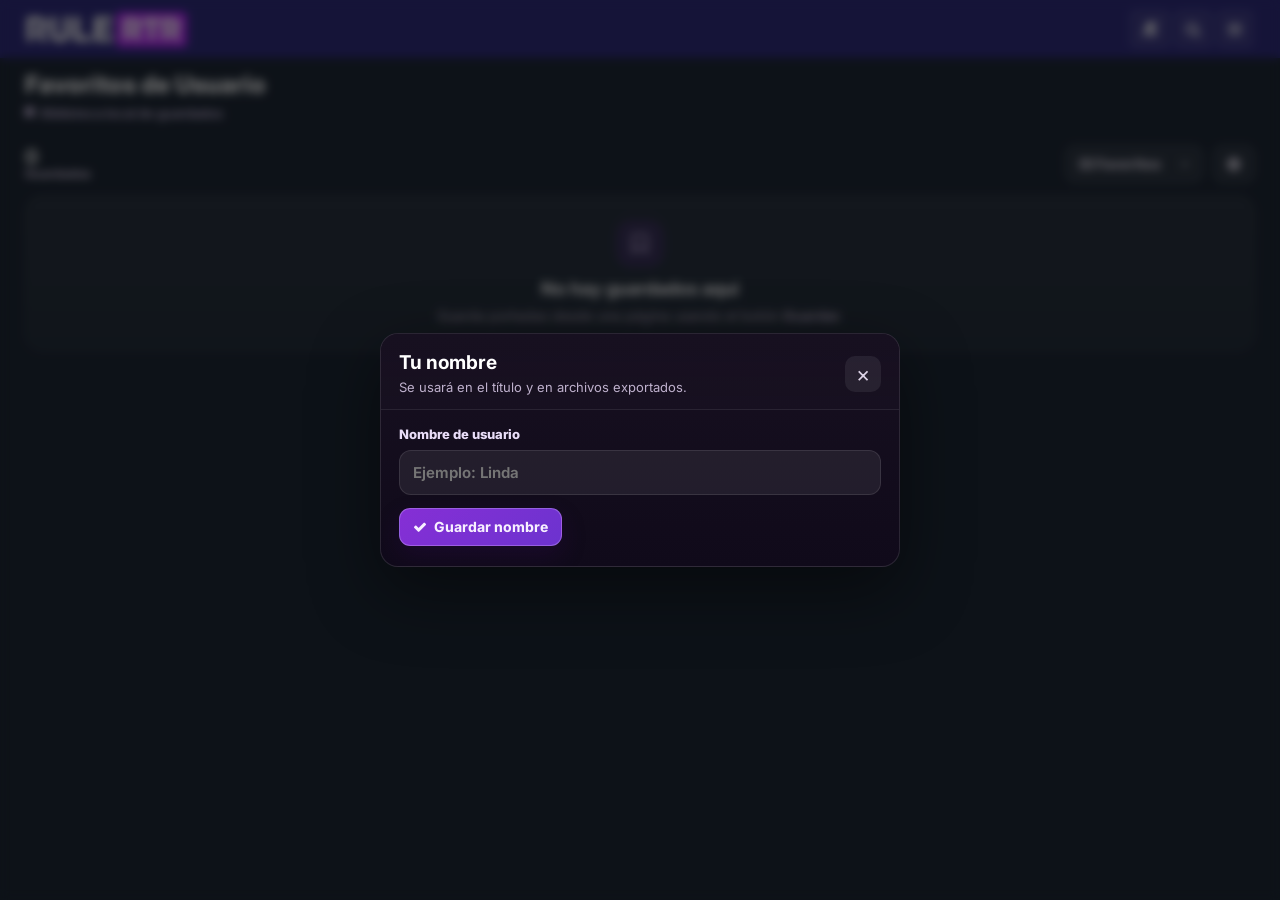
==== commit 8402acf3: "Update index.html" ====
--- a/biblioteca/index.html
+++ b/biblioteca/index.html
@@ -19,11 +19,11 @@
 <meta content='article' property='og:type'/>
 <meta content='RuleRTR' property='og:site_name'/>
 <meta content='Tu biblioteca para agregar favoritos, pendientes y mucho más.' property='og:description'/>
-<meta content='https://rule.animertr.com/RuleRTR-Portada.webp' property='og:image'/>
+<meta content='' property='og:image'/>
 <meta content='es_ES' property='og:locale'/>
 <meta content='en_US' property='og:locale:alternate'/>
 <meta content='en_GB' property='og:locale:alternate'/>
-<meta content='RuleRTR' name='twitter:title'/>
+<meta content='Mi Biblioteca' name='twitter:title'/>
 <meta content='USARIO-TWITTER' name='twitter:site'/>
 <meta content='USARIO-TWITTER' name='twitter:creator'/>
 <meta content='summary_large_image' name='twitter:card'/>
@@ -49,7 +49,7 @@
 <!-- LOGO IZQUIERDA -->
 <div class="logo">
   <a href="/">
-    <img src="https://m.animertr.com/assets/img/AnimeRTR.webp">
+    <img src="/assets/img/logo.webp">
   </a>
 </div>
 
@@ -74,7 +74,7 @@
 
   <div class="search-input-wrap">
     <i class="fa fa-search"></i>
-    <input type="text" id="searchInput" placeholder="Buscar anime..." />
+    <input type="text" id="searchInput" placeholder="Buscar doujin/codigo..." />
   </div>
   <!-- BOTÓN FILTROS -->
   <a href="/catalogo/" class="filter-btn">
@@ -121,6 +121,7 @@
     <a href="/assets/link/Contacto"><i class="fa fa-envelope"></i>Contacto</a>
     <a href="/assets/link/Donar"><i class="fa fa-paypal"></i>Donar</a>
     <a href="/assets/link/Donar"><i class="fa fa-gift"></i>Membresias</a>
+    <a href="/biblioteca"><i class="fa fa-bookmark"></i>Mis Guardados</a>
   </div>
 
   <div class="menu-social">
--- a/catalogo/style.css
+++ b/catalogo/style.css
@@ -26,7 +26,7 @@
 .page{
   max-width:1250px;
   margin:0 auto;
-  padding:0 12px 24px;
+  padding:0 10px;
 }
 .catalog-header-wrap{
   margin:0 auto 12px;
@@ -147,7 +147,7 @@
 }
 .container{
   display:grid;
-  grid-template-columns:repeat(5,1fr);
+  grid-template-columns:repeat(4,1fr);
   gap:8px;
   max-width:1250px;
   margin:8px auto 0;
@@ -240,7 +240,7 @@
 .card img{
   display:block;
   width:100%;
-  aspect-ratio:162/244;
+
   object-fit:cover;
   border-radius:8px;
 }
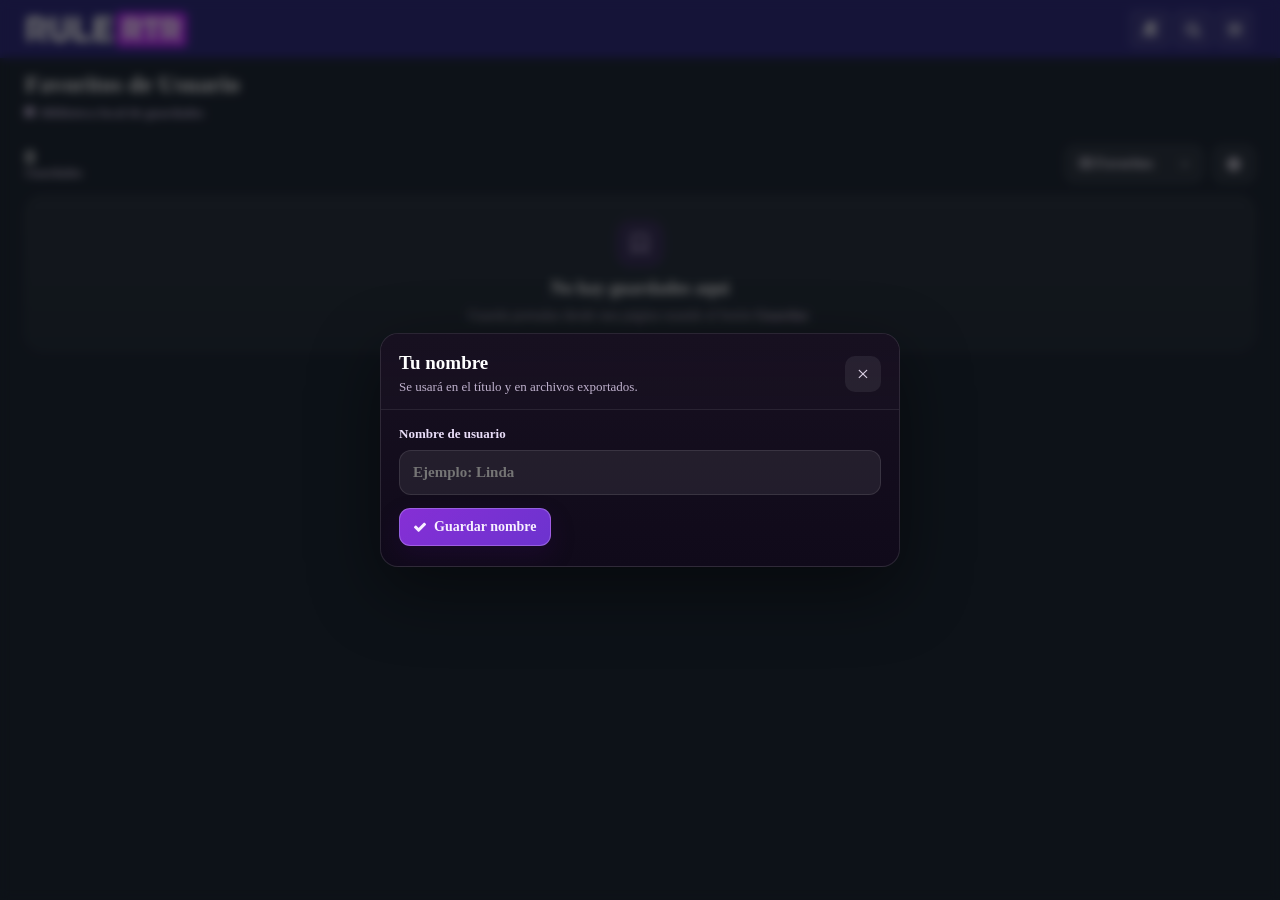
==== commit 60620389: "Update index.html" ====
--- a/biblioteca/index.html
+++ b/biblioteca/index.html
@@ -2,15 +2,10 @@
 <html lang="es">
 <head>
 
-<script src="https://cdn.onesignal.com/sdks/web/v16/OneSignalSDK.page.js" defer></script>
-<script src="/assets/js/Onesignalpush.js" defer></script>
-  
 <!-- Font Awesome -->
-<link rel="stylesheet" href="https://cdnjs.cloudflare.com/ajax/libs/font-awesome/4.7.0/css/font-awesome.min.css">
+<link rel="stylesheet" href="/assets/css/font-awesome.min.css">
 <link rel="preconnect" href="https://fonts.googleapis.com">
 <link rel="preconnect" href="https://fonts.gstatic.com" crossorigin>
-<link href="https://fonts.googleapis.com/css2?family=Open+Sans:wght@400;600;700;800&display=swap" rel="stylesheet">
-<link href="https://fonts.googleapis.com/css2?family=Inter:wght@300;400;500;600;700;800&display=swap" rel="stylesheet">
 <link rel="icon" href="https://rule.animertr.com/favicon.ico" type="image/x-icon">
       
 <meta property="og:type" content="website">
@@ -30,11 +25,17 @@
 
   
 <!-- CSS Style Configuracion -->
+  <link rel="stylesheet" href="/assets/css/loader.css">
   <link rel="stylesheet" href="/assets/css/header.css">
   <link rel="stylesheet" href="/catalogo/style.css">
   <link rel="stylesheet" href="/assets/css/copiar.css">
   <link rel="stylesheet" href="/assets/css/biblioteca-ui.css">
   
+<!-- JS prioridad Configuracion -->
+<script src="https://cdn.onesignal.com/sdks/web/v16/OneSignalSDK.page.js" defer></script>
+<script src="/assets/js/Onesignalpush.js" defer></script>
+<script src="/assets/js/loader.js" defer></script>
+  
 
   <meta charset="UTF-8" />
   <meta name="viewport" content="width=device-width, initial-scale=1.0" />
@@ -43,6 +44,16 @@
 
 </head>
   <body>
+
+<!-- LOADER SIMPLE (espera TODO) -->
+<div id="loader">
+  <div class="loader-box">
+    <div class="loader-bar">
+      <span></span>
+    </div>
+  </div>
+</div>
+    
 <header class="header">
   <div class="header-container">
     
@@ -74,7 +85,7 @@
 
   <div class="search-input-wrap">
     <i class="fa fa-search"></i>
-    <input type="text" id="searchInput" placeholder="Buscar doujin/codigo..." />
+    <input type="text" id="searchInput" placeholder="Buscar rule..." />
   </div>
   <!-- BOTÓN FILTROS -->
   <a href="/catalogo/" class="filter-btn">
--- a/assets/css/loader.css
+++ b/assets/css/loader.css
@@ -0,0 +1,44 @@
+/* 🔒 BLOQUEAR SCROLL */
+body.loading {
+  overflow: hidden;
+}
+
+/* loader */
+#loader {
+  position: fixed;
+  inset: 0;
+  z-index: 999999; 
+  display: flex;
+  align-items: center;
+  justify-content: center;
+  background: #1f2937;
+}
+
+/* contenedor */
+.loader-box {
+  width: min(80%, 260px);
+}
+
+/* barra */
+.loader-bar {
+  width: 100%;
+  height: 6px;
+  border-radius: 999px;
+  background: rgba(255,255,255,.12);
+  overflow: hidden;
+}
+
+/* animación */
+.loader-bar span {
+  display: block;
+  width: 40%;
+  height: 100%;
+  border-radius: inherit;
+  background: linear-gradient(90deg, #1682d8, #921da6);
+  animation: loadbar 1.2s ease-in-out infinite;
+}
+
+@keyframes loadbar {
+  0%   { transform: translateX(-120%); }
+  100% { transform: translateX(260%); }
+}
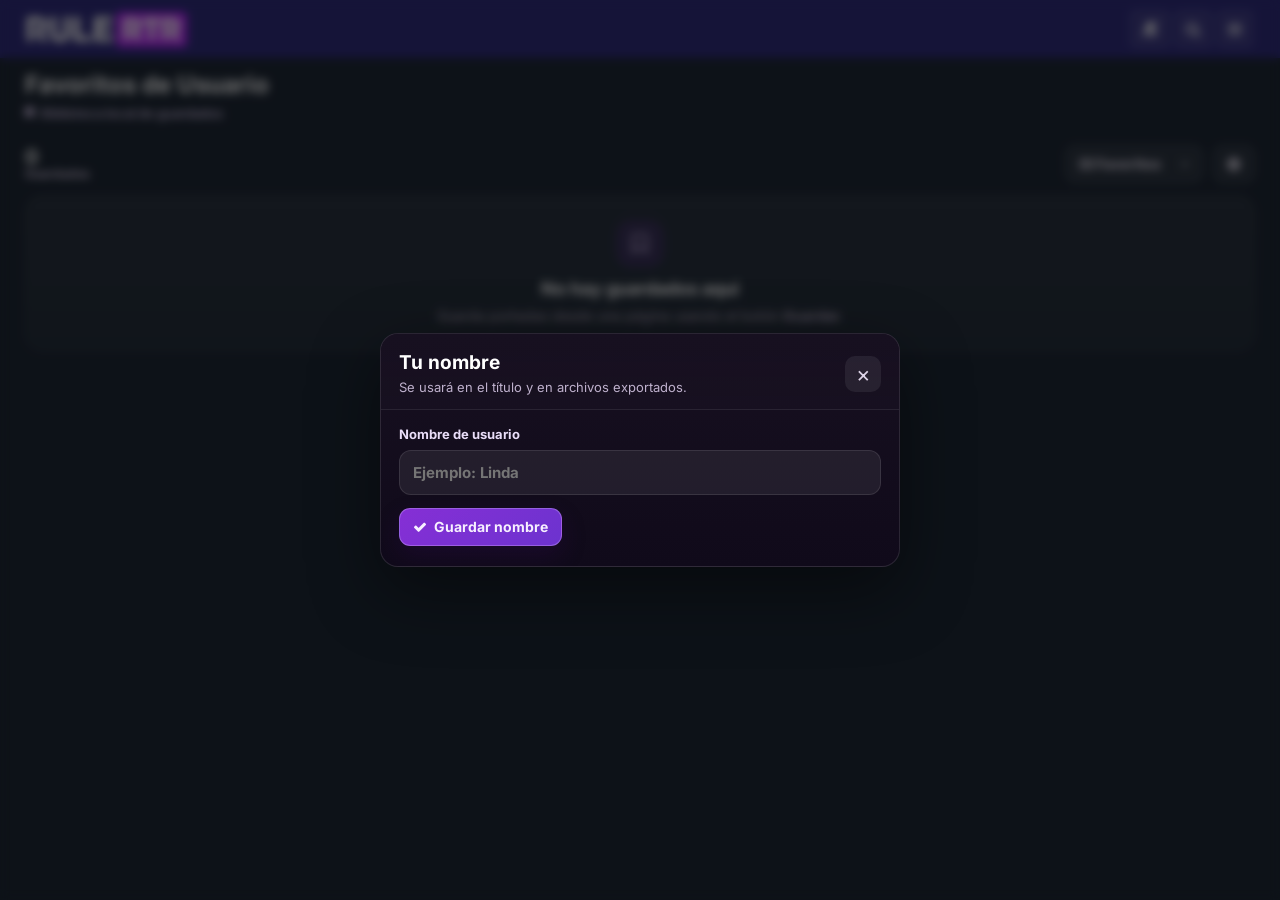
==== commit f0d205ba: "Update index.html" ====
--- a/biblioteca/index.html
+++ b/biblioteca/index.html
@@ -26,6 +26,7 @@
   
 <!-- CSS Style Configuracion -->
   <link rel="stylesheet" href="/assets/css/loader.css">
+  <link rel="stylesheet" href="/assets/css/fonts.css">
   <link rel="stylesheet" href="/assets/css/header.css">
   <link rel="stylesheet" href="/catalogo/style.css">
   <link rel="stylesheet" href="/assets/css/copiar.css">
--- a/assets/css/fonts.css
+++ b/assets/css/fonts.css
@@ -0,0 +1,66 @@
+@font-face {
+  font-family: "Inter";
+  src: url("/assets/fuentes/inter/inter-v20-latin-regular.woff2") format("woff2");
+  font-weight: 400;
+  font-style: normal;
+  font-display: swap;
+}
+
+@font-face {
+  font-family: "Inter";
+  src: url("/assets/fuentes/inter/inter-v20-latin-italic.woff2") format("woff2");
+  font-weight: 400;
+  font-style: italic;
+  font-display: swap;
+}
+
+/* 500 */
+@font-face {
+  font-family: "Inter";
+  src: url("/assets/fuentes/inter/inter-v20-latin-500.woff2") format("woff2");
+  font-weight: 500;
+  font-style: normal;
+  font-display: swap;
+}
+
+@font-face {
+  font-family: "Inter";
+  src: url("/assets/fuentes/inter/inter-v20-latin-500italic.woff2") format("woff2");
+  font-weight: 500;
+  font-style: italic;
+  font-display: swap;
+}
+
+/* 600 */
+@font-face {
+  font-family: "Inter";
+  src: url("/assets/fuentes/inter/inter-v20-latin-600.woff2") format("woff2");
+  font-weight: 600;
+  font-style: normal;
+  font-display: swap;
+}
+
+@font-face {
+  font-family: "Inter";
+  src: url("/assets/fuentes/inter/inter-v20-latin-600italic.woff2") format("woff2");
+  font-weight: 600;
+  font-style: italic;
+  font-display: swap;
+}
+
+/* 700 */
+@font-face {
+  font-family: "Inter";
+  src: url("/assets/fuentes/inter/inter-v20-latin-700.woff2") format("woff2");
+  font-weight: 700;
+  font-style: normal;
+  font-display: swap;
+}
+
+@font-face {
+  font-family: "Inter";
+  src: url("/assets/fuentes/inter/inter-v20-latin-700italic.woff2") format("woff2");
+  font-weight: 700;
+  font-style: italic;
+  font-display: swap;
+}
